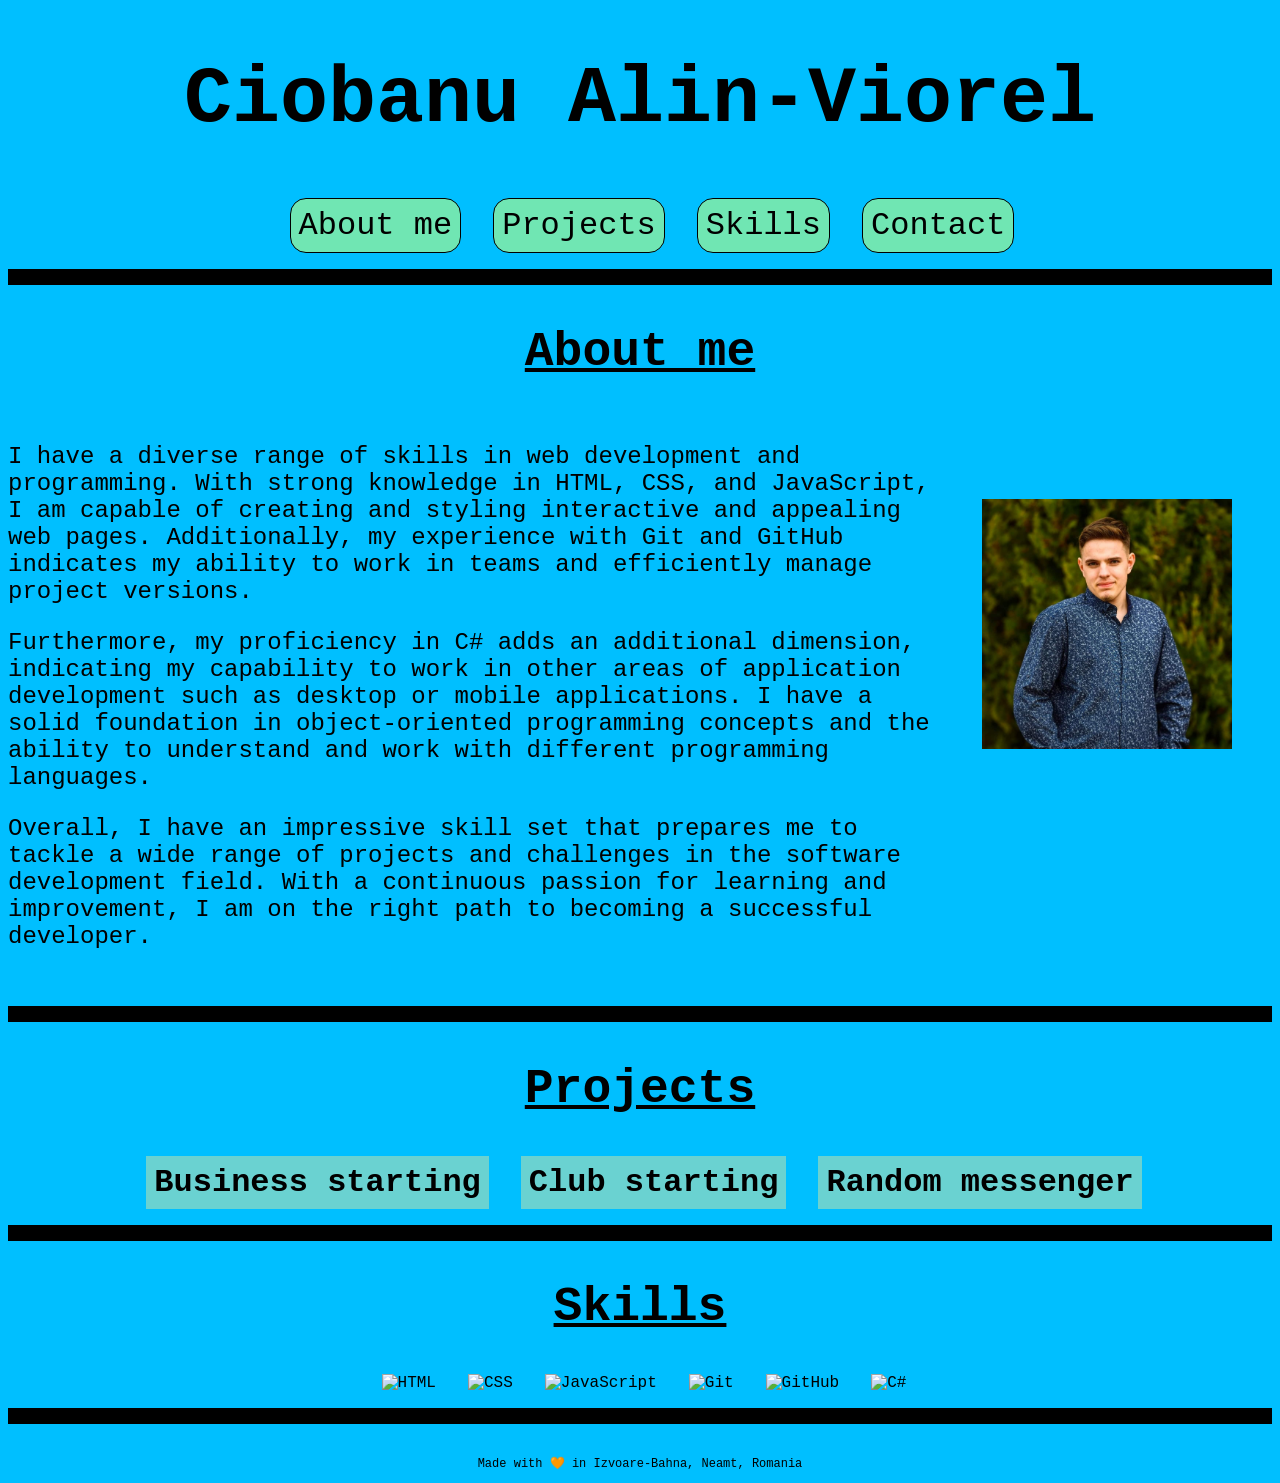
==== index.html @ ac791829 "Static version" ====
<!DOCTYPE html>
<html>

<header>
    <link href="style.css" rel="stylesheet"/>
 <h1>Ciobanu Alin-Viorel</h1>
 <nav>
    <ul>
        <li id = "about-me"><a href="#">About me</a></li>
        <li id = "projects"><a href="#">Projects</a></li>
        <li id = "skills"><a href="#">Skills</a></li>
        <li id = "contact"><a href="C:/Users/alinv/FullstackDeveloper/2.InteractiveWeb/StaticWS_project/contact.html">Contact</a></li>
    </ul>
 </nav>
</header>
<body>
    <section class="about-me">
        <h2>About me</h2>
        <div id="about-me">
          <div>
            <p>I have a diverse range of skills in web development and programming. With strong knowledge in HTML, CSS, and JavaScript, I am capable of creating and styling interactive and appealing web pages. Additionally, my experience with Git and GitHub indicates my ability to work in teams and efficiently manage project versions.</p>
            <p>Furthermore, my proficiency in C# adds an additional dimension, indicating my capability to work in other areas of application development such as desktop or mobile applications. I have a solid foundation in object-oriented programming concepts and the ability to understand and work with different programming languages.</p>
            <p>Overall, I have an impressive skill set that prepares me to tackle a wide range of projects and challenges in the software development field. With a continuous passion for learning and improvement, I am on the right path to becoming a successful developer.</p>
          </div>
          <figure>
            <img src="images/myPhoto.jpg" alt="The photo of Ciobanu Alin-Viorel">
          </figure>
        </div>
    </section>
    <section class="projects">
        <h2>Projects</h2>
        <ul id="projects">
            <li id="business">Business starting</li>
            <li>Club starting</li>
            <li>Random messenger</li>
        </ul>
    </section>
    <section class="skills">
        <h2>Skills</h2>
        <ul id="skills">
            <li><img src="https://cdn.worldvectorlogo.com/logos/html-1.svg" alt="HTML"></li>
            <li><img src="https://upload.wikimedia.org/wikipedia/commons/thumb/d/d5/CSS3_logo_and_wordmark.svg/1200px-CSS3_logo_and_wordmark.svg.png" alt="CSS"></li>
            <li><img src="https://upload.wikimedia.org/wikipedia/commons/6/6a/JavaScript-logo.png" alt="JavaScript"></li>
            <li><img src="https://git-scm.com/images/logos/downloads/Git-Icon-Black.png" alt="Git"></li>
            <li><img src="https://cdn-icons-png.flaticon.com/512/25/25231.png" alt="GitHub"></li>
            <li><img src="https://upload.wikimedia.org/wikipedia/commons/thumb/b/bd/Logo_C_sharp.svg/1820px-Logo_C_sharp.svg.png" alt="C#"></li>
        </ul>
    </section>
</body>
<footer>
  <p>Made with &#129505; in Izvoare-Bahna, Neamt, Romania</p>
</footer>
</html>
---- style.css ----
/*General settings*/
html{
    background-color: #00BFFF;
    font-family: 'Courier New', Courier, monospace;
    color: black;
    font-size: 16px;
}
li{
    list-style-type: none;
}

h2{
    font-size: 3rem;
    text-align: center;
    text-decoration: underline;
}
section{
    border-bottom: 1rem solid black;
    margin-bottom: 2rem;
}
/*Header of the principal site*/
h1{
    text-align: center;
    font-size: 5rem;
}
nav ul {
    display: flex;
    align-items: center;
    justify-content: center;
}
nav ul li{
    list-style-type: none;
    margin: 0 1rem;
    border: 1px solid  black;
    border-radius: 1rem;
    padding: 0.5rem;
    background-color: #70E6B3;
}
li a{
    color: black;
    font-size: 2rem;
    text-decoration: none;
}
li a:hover{
    color:#722183;
    font-weight: 700;
}
#about-me{
    margin-left: 0;
}
header{
    border-bottom: 1rem solid black;
    margin-bottom: 2rem;
}

/*The body of the site*/
/*section 1 -> About me*/
.about-me{
    border-bottom: 1rem solid black;
    margin-bottom: 2rem;
    padding-bottom: 2rem;
}
#about-me{
    display: flex;
}
#about-me div p{
    font-size: 1.5rem;
}
#about-me div{
    width: 62.5rem;
}
figure img{
    width: 15.625rem;
    align-self: flex-end;
    padding-top: 4rem;
}

/*section 2 -> Projects*/

#projects{
    display: flex;
    align-items: center;
    justify-content: center;
}
#projects li{
    font-size: 2rem;
    margin-right: 2rem;
    padding: 0.5rem;
    font-weight: 700;
    background-color: #6AD2D1;
}
/*section 3 -> Skills*/
#skills{
    display: flex;
    align-items: center;
    justify-content: center;
}
#skills li img{
    width: 6.25rem;
    height: 6.25rem;
    margin-right: 2rem;
}
/*Footer*/
footer p{
    text-align: center;
    font-size: 0.75rem;
}
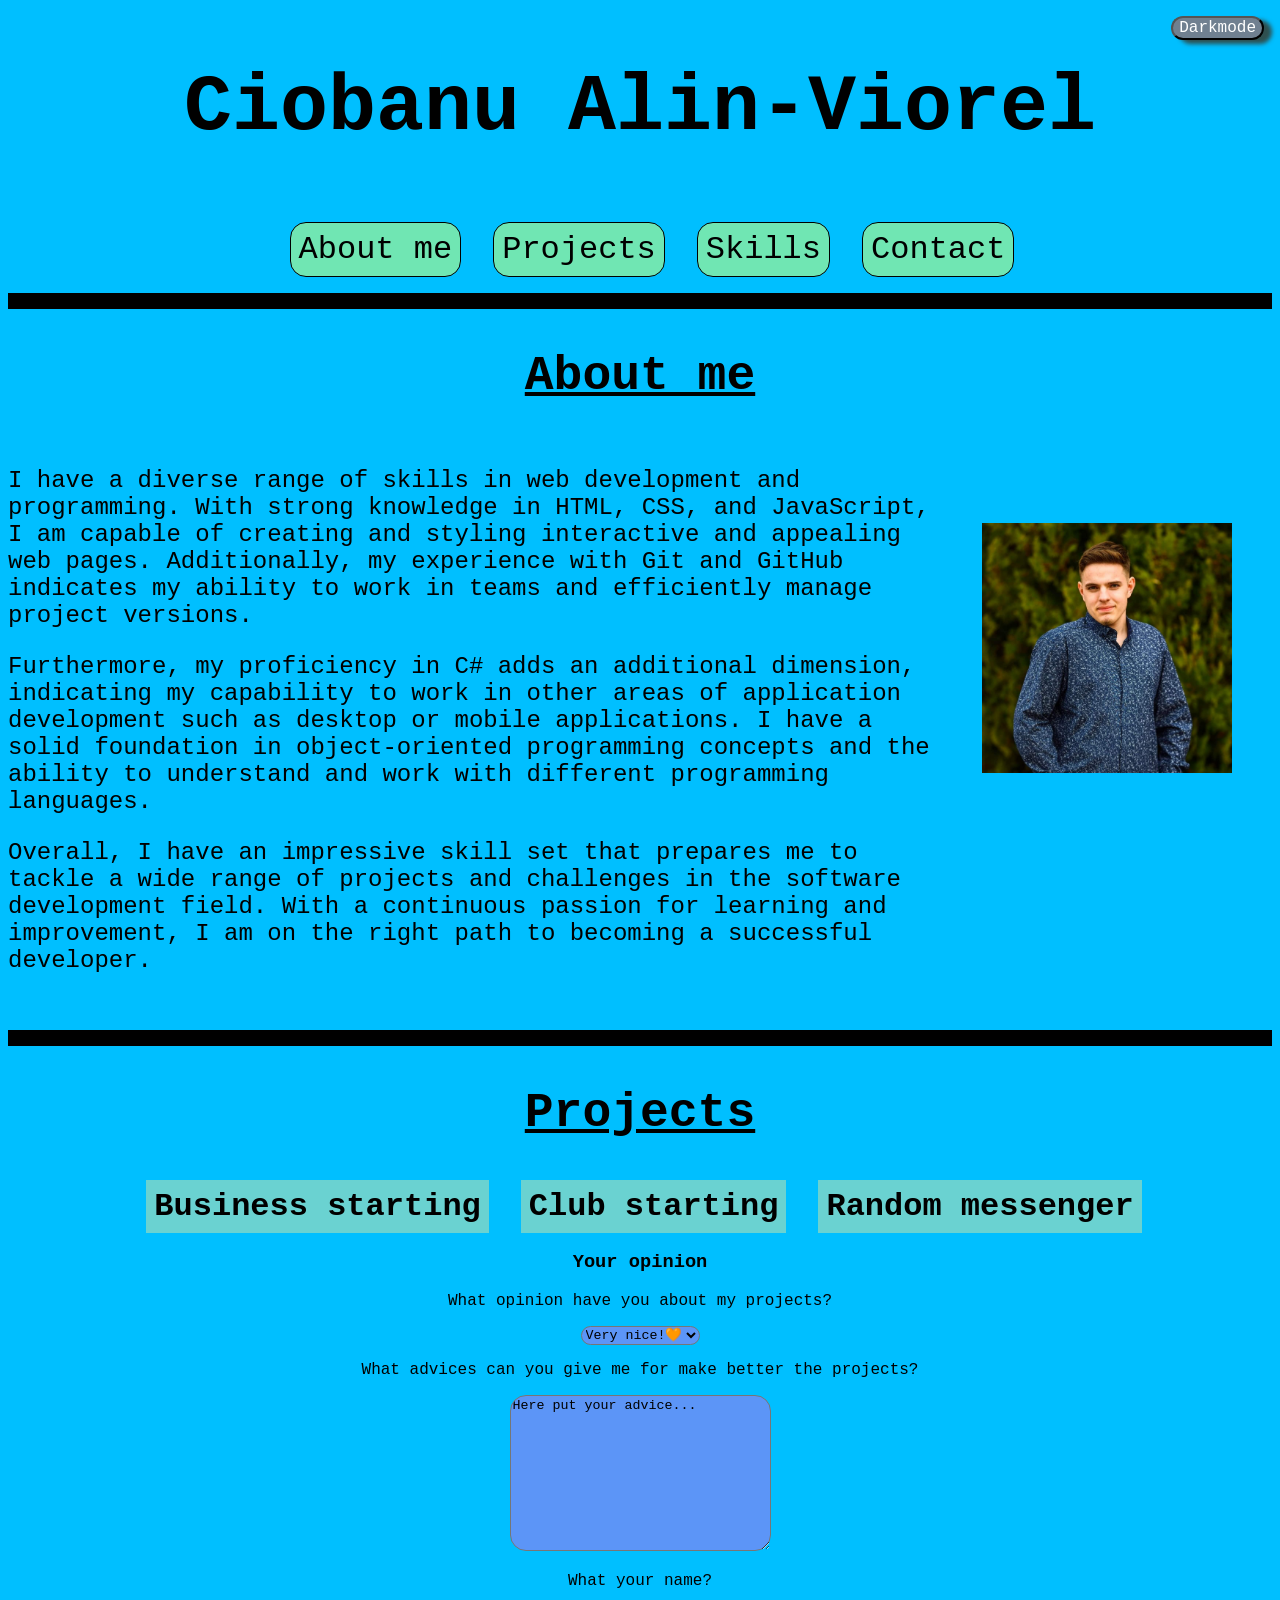
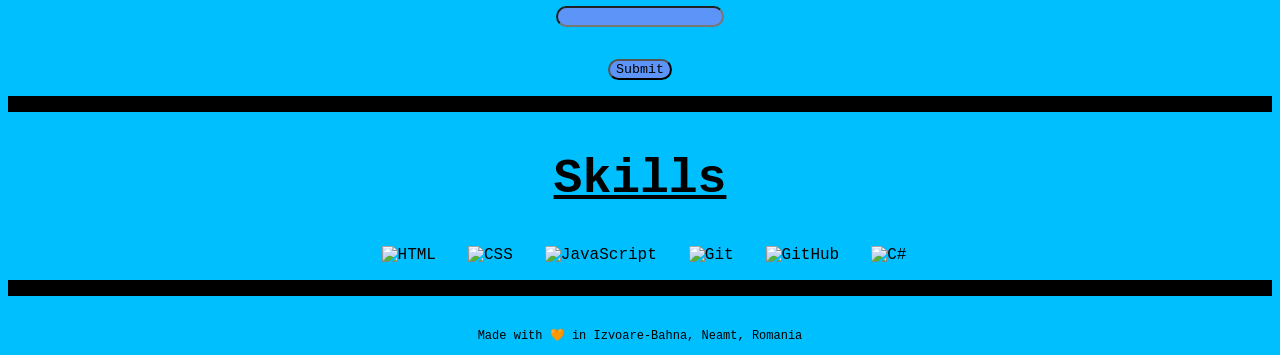
==== commit 3ca6caf0: "HTML modifications" ====
--- a/index.html
+++ b/index.html
@@ -3,7 +3,10 @@
 
 <header>
     <link href="style.css" rel="stylesheet"/>
- <h1>Ciobanu Alin-Viorel</h1>
+    <div id="head">
+     <h1>Ciobanu Alin-Viorel</h1>
+     <button id="darkmode">Darkmode</button>
+    </div>
  <nav>
     <ul>
         <li id = "about-me"><a href="#">About me</a></li>
@@ -34,6 +37,25 @@
             <li>Club starting</li>
             <li>Random messenger</li>
         </ul>
+        <form action="action.html" method="post" >
+            <h3>Your opinion</h3>
+            <p>What opinion have you about my projects?</p>
+            <select name="opinions" id="opinions" required>
+                <option value="very-nice">Very nice!&#129505;</option>
+               <option value="nice">Nice!&#128170;</option>
+               <option value="neutral">Neutral.&#128529;</option>
+               <option value="bad">Bad!&#128078;</option>
+               <option value="very-bad">Very bad!&#128545;</option>
+            </select>
+            <br>
+            <p>What advices can you give me for make better the projects?</p>
+            <textarea name="advice" id="advice" cols="30" rows="10">Here put your advice...</textarea>
+            <br>
+            <p>What your name?</p>
+            <input type="text" name="username" id="username" required maxlength="12" minlength="3">
+            <br>
+            <input type="submit" name="submit" id="submit" value="Submit">
+        </form>
     </section>
     <section class="skills">
         <h2>Skills</h2>
--- a/style.css
+++ b/style.css
@@ -22,6 +22,7 @@
 h1{
     text-align: center;
     font-size: 5rem;
+    align-self: center;
 }
 nav ul {
     display: flex;
@@ -52,7 +53,28 @@
     border-bottom: 1rem solid black;
     margin-bottom: 2rem;
 }
-
+#head{
+    display: flex;
+    align-items: center;
+    justify-content: center;
+}
+button{
+    justify-self: end;
+    top: 1rem;
+    position: absolute;
+    right: 1rem;
+    font-family: 'Courier New', Courier, monospace;
+    font-size: 1rem;
+    background-color: slategray;
+    color: white;
+    box-shadow: 0.5rem 0.25rem 0.25rem darkslategray;
+    border-radius: 2rem;
+}
+button:hover{
+    color: #cb64ed;
+    background-color: white;
+    font-weight: 700;
+}
 /*The body of the site*/
 /*section 1 -> About me*/
 .about-me{
@@ -89,6 +111,31 @@
     font-weight: 700;
     background-color: #6AD2D1;
 }
+form{
+    text-align: center;
+}
+#username{
+    border-radius: 1rem;
+    background-color: #5c95f7;
+    margin-bottom: 2rem;
+    font-family: 'Courier New', Courier, monospace;
+}
+#advice{
+    border-radius: 1rem;
+    background-color: #5c95f7;
+    font-family: 'Courier New', Courier, monospace;
+}
+#opinions{
+    border-radius: 1rem;
+    background-color: #5c95f7;
+    font-family: 'Courier New', Courier, monospace;
+}
+#submit{
+    border-radius: 1rem;
+    background-color: #5c95f7;
+    font-family: 'Courier New', Courier, monospace;
+    margin-bottom: 1rem;
+}
 /*section 3 -> Skills*/
 #skills{
     display: flex;
@@ -104,4 +151,11 @@
 footer p{
     text-align: center;
     font-size: 0.75rem;
+}
+
+/*responsive section*/
+@media screen and (max-width: 600px) {
+    footer{
+        font-size: 16px;
+    }
 }
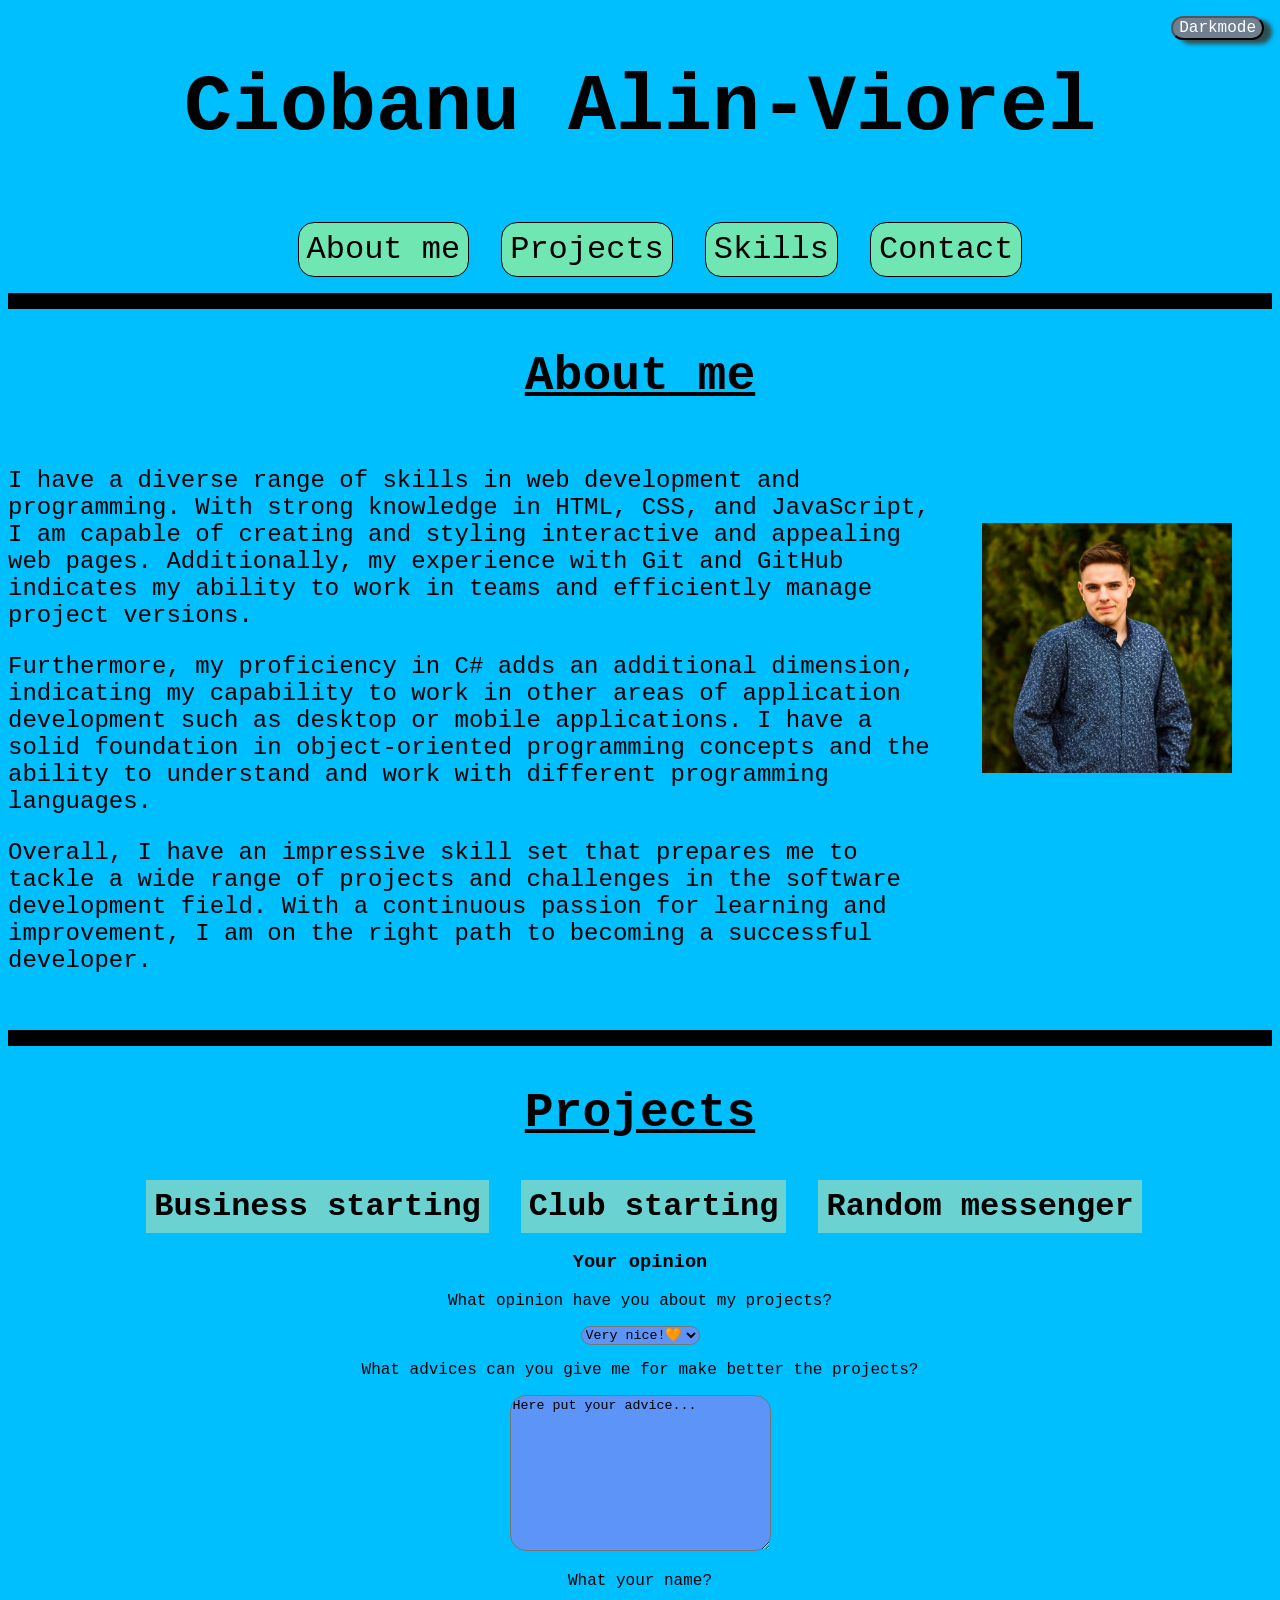
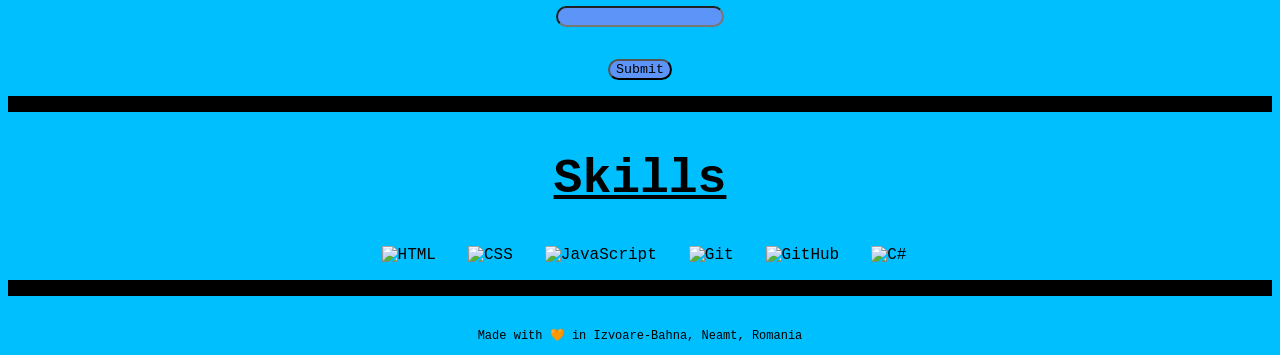
==== commit 062dd23a: "Darkmode function" ====
--- a/index.html
+++ b/index.html
@@ -1,5 +1,5 @@
 <!DOCTYPE html>
-<html>
+<html id="doc">
 
 <header>
     <link href="style.css" rel="stylesheet"/>
@@ -9,10 +9,10 @@
     </div>
  <nav>
     <ul>
-        <li id = "about-me"><a href="#">About me</a></li>
-        <li id = "projects"><a href="#">Projects</a></li>
-        <li id = "skills"><a href="#">Skills</a></li>
-        <li id = "contact"><a href="C:/Users/alinv/FullstackDeveloper/2.InteractiveWeb/StaticWS_project/contact.html">Contact</a></li>
+        <li id = "navy1"><a href="#" id="lk1">About me</a></li>
+        <li id = "navy2"><a href="#" id="lk2">Projects</a></li>
+        <li id = "navy3"><a href="#" id="lk3">Skills</a></li>
+        <li id = "navy4"><a href="C:/Users/alinv/FullstackDeveloper/2.InteractiveWeb/StaticWS_project/contact.html" id="lk4">Contact</a></li>
     </ul>
  </nav>
 </header>
@@ -33,11 +33,11 @@
     <section class="projects">
         <h2>Projects</h2>
         <ul id="projects">
-            <li id="business">Business starting</li>
-            <li>Club starting</li>
-            <li>Random messenger</li>
+            <li id="p1">Business starting</li>
+            <li id="p2">Club starting</li>
+            <li id="p3">Random messenger</li>
         </ul>
-        <form action="action.html" method="post" >
+        <form action="action.html" method="post" id="formy">
             <h3>Your opinion</h3>
             <p>What opinion have you about my projects?</p>
             <select name="opinions" id="opinions" required>
@@ -68,6 +68,7 @@
             <li><img src="https://upload.wikimedia.org/wikipedia/commons/thumb/b/bd/Logo_C_sharp.svg/1820px-Logo_C_sharp.svg.png" alt="C#"></li>
         </ul>
     </section>
+    <script src="script.js" async></script>
 </body>
 <footer>
   <p>Made with &#129505; in Izvoare-Bahna, Neamt, Romania</p>
--- a/style.css
+++ b/style.css
@@ -43,7 +43,7 @@
     text-decoration: none;
 }
 li a:hover{
-    color:#722183;
+    color:#e770ff;
     font-weight: 700;
 }
 #about-me{
